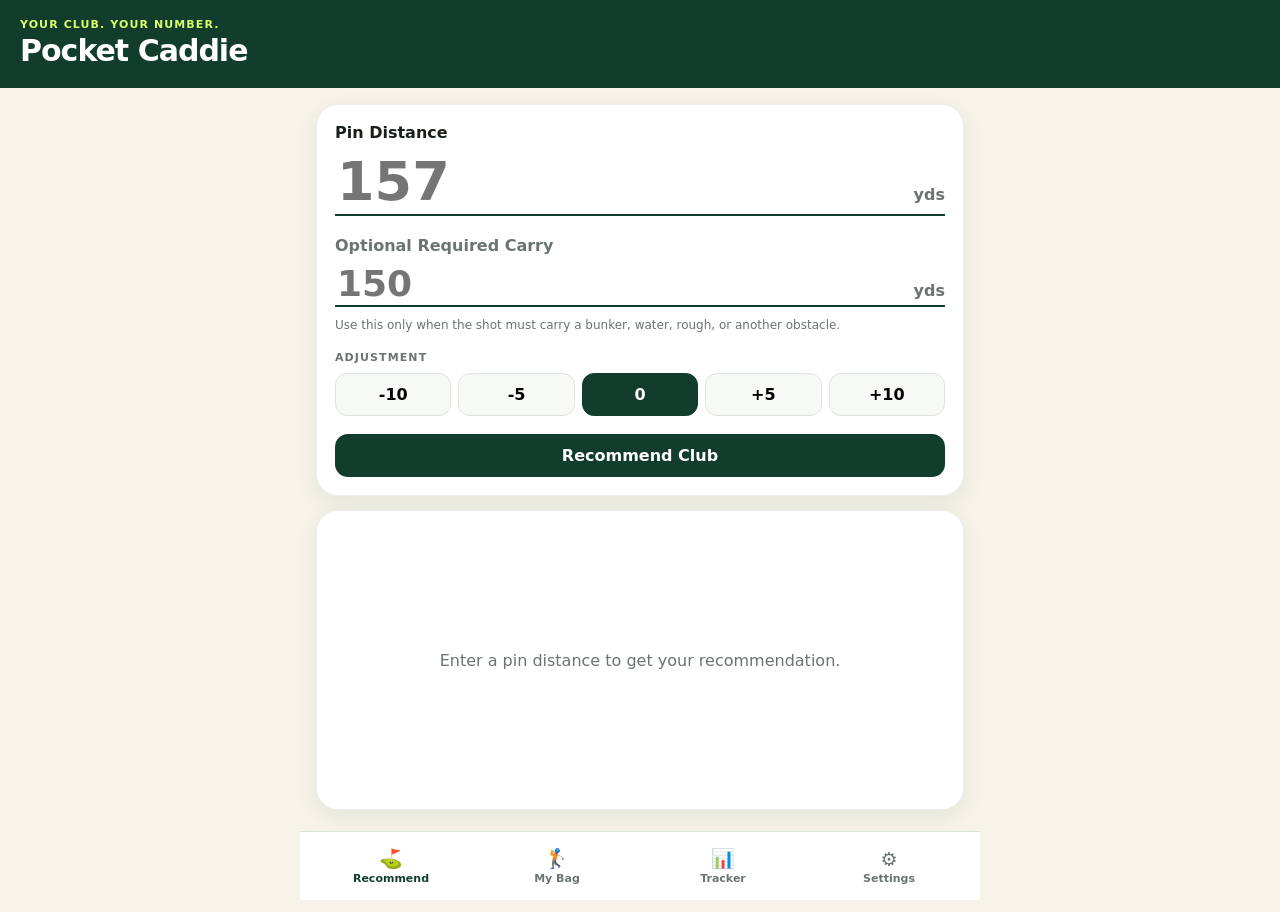
==== index.html @ 881b410f "Add files via upload Update to v1.2" ====
<!DOCTYPE html>
<html lang="en">
<head>
  <meta charset="UTF-8" />
  <meta name="viewport" content="width=device-width, initial-scale=1, viewport-fit=cover" />
  <meta name="theme-color" content="#123d2c" />
  <meta name="description" content="Pocket Caddie golf club recommendation app." />
  <link rel="manifest" href="manifest.webmanifest" />
  <link rel="apple-touch-icon" href="icons/icon-192.png" />
  <link rel="stylesheet" href="styles.css" />
  <title>Pocket Caddie</title>
</head>
<body>
  <header class="app-header">
    <div>
      <p class="eyebrow">YOUR CLUB. YOUR NUMBER.</p>
      <h1>Pocket Caddie</h1>
    </div>
  </header>

  <main>
    <section id="recommendView" class="view active">
      <div class="card input-card">
        <label for="pinDistance">Pin Distance</label>
        <div class="distance-entry">
          <input id="pinDistance" type="number" inputmode="numeric" min="1" max="400" placeholder="157" />
          <span>yds</span>
        </div>

        <label for="carryInput" class="optional-label">Optional Required Carry</label>
        <div class="distance-entry small">
          <input id="carryInput" type="number" inputmode="numeric" min="1" max="400" placeholder="150" />
          <span>yds</span>
        </div>
        <p class="helper">Use this only when the shot must carry a bunker, water, rough, or another obstacle.</p>

        <div class="section-label">Adjustment</div>
        <div id="adjustmentButtons" class="segmented">
          <button data-adjustment="-10">-10</button>
          <button data-adjustment="-5">-5</button>
          <button data-adjustment="0" class="selected">0</button>
          <button data-adjustment="5">+5</button>
          <button data-adjustment="10">+10</button>
        </div>

        <button id="recommendBtn" class="primary">Recommend Club</button>
      </div>

      <div id="resultCard" class="card result-card">
        <p class="muted">Enter a pin distance to get your recommendation.</p>
      </div>
    </section>

    <section id="bagView" class="view">
      <div class="card">
        <div class="toolbar">
          <div>
            <p class="section-label">Active Bag</p>
            <select id="profileSelect"></select>
          </div>
          <button id="newProfileBtn" class="secondary">New Profile</button>
        </div>
      </div>

      <div class="card">
        <div class="toolbar">
          <div>
            <h2>My Bag</h2>
            <p class="muted">Carry is optional. Total distance is required.</p>
          </div>
          <button id="addClubBtn" class="secondary">Add Club</button>
        </div>
        <div id="clubList" class="club-list"></div>
      </div>

      <div class="card danger-zone">
        <button id="renameProfileBtn" class="ghost">Rename Profile</button>
        <button id="deleteProfileBtn" class="danger">Delete Profile</button>
      </div>
    </section>

    <section id="trackerView" class="view">
      <div class="card">
        <div class="toolbar">
          <div>
            <h2>Recommendation Tracker</h2>
            <p class="muted">Counts recommendations only.</p>
          </div>
          <select id="trackerFilter">
            <option value="today">Today</option>
            <option value="7">Past 7 Days</option>
            <option value="30">Past 30 Days</option>
            <option value="year">This Year</option>
            <option value="all">All Time</option>
          </select>
        </div>
        <div id="trackerList" class="tracker-list"></div>
        <button id="resetTrackerBtn" class="danger full">Reset Tracker</button>
      </div>
    </section>

    <section id="settingsView" class="view">
      <div class="card">
        <h2>Green Light Settings</h2>
        <p class="muted">A Green Light appears only when both applicable conditions are met.</p>

        <label class="setting-row">
          <span>
            <strong>Total Distance Tolerance</strong>
            <small>How close the target must be to the club's total distance.</small>
          </span>
          <input id="totalTolerance" type="number" min="0" max="25" value="5" />
        </label>

        <label class="setting-row">
          <span>
            <strong>Stock Yardage Tolerance</strong>
            <small>Used when the club has a saved carry number.</small>
          </span>
          <input id="stockTolerance" type="number" min="0" max="25" value="5" />
        </label>

        <p class="settings-note">Settings save automatically on this device.</p>
      </div>
    </section>
  </main>

  <nav class="bottom-nav">
    <button class="nav-button active" data-view="recommendView"><span>⛳</span>Recommend</button>
    <button class="nav-button" data-view="bagView"><span>🏌️</span>My Bag</button>
    <button class="nav-button" data-view="trackerView"><span>📊</span>Tracker</button>
    <button class="nav-button" data-view="settingsView"><span>⚙️</span>Settings</button>
  </nav>

  <dialog id="clubDialog">
    <form method="dialog" id="clubForm">
      <h2 id="clubDialogTitle">Add Club</h2>
      <input type="hidden" id="clubId" />
      <label>Club Name<input id="clubName" required maxlength="20" placeholder="7 Iron" /></label>
      <label>Carry Distance (optional)<input id="clubCarry" type="number" min="1" max="400" placeholder="150" /></label>
      <label>Total Distance<input id="clubTotal" required type="number" min="1" max="400" placeholder="160" /></label>
      <div class="dialog-actions">
        <button value="cancel" class="ghost">Cancel</button>
        <button value="default" class="primary">Save</button>
      </div>
    </form>
  </dialog>

  <script src="app.js"></script>
</body>
</html>
---- styles.css ----
*{box-sizing:border-box}
:root{--green:#123d2c;--green2:#1f6a49;--lime:#d8ff68;--cream:#f5f3ea;--card:#fff;--ink:#172019;--muted:#6b746e;--line:#dde4de;--danger:#a52b2b;--warn:#8b5b00;font-family:Inter,ui-sans-serif,system-ui,-apple-system,BlinkMacSystemFont,"Segoe UI",sans-serif;color:var(--ink);background:var(--cream)}
body{margin:0;min-height:100vh;padding-bottom:calc(86px + env(safe-area-inset-bottom))}
button,input,select{font:inherit}button{cursor:pointer}
.app-header{background:var(--green);color:white;padding:calc(18px + env(safe-area-inset-top)) 20px 20px}
.app-header h1{margin:2px 0 0;font-size:30px;letter-spacing:-1px}
.eyebrow,.section-label{margin:0;font-size:11px;font-weight:850;letter-spacing:1.1px;text-transform:uppercase;color:var(--muted)}
.app-header .eyebrow{color:var(--lime)}
main{width:min(680px,100%);margin:0 auto;padding:16px}
.view{display:none;gap:14px}.view.active{display:grid}
.card{background:var(--card);border:1px solid rgba(18,61,44,.08);border-radius:22px;padding:18px;box-shadow:0 7px 24px rgba(21,49,37,.07)}
.input-card label{display:block;font-weight:850;margin-bottom:7px}
.optional-label{margin-top:12px;color:var(--muted)}
.helper{margin:-10px 0 18px;color:var(--muted);font-size:12px;line-height:1.35}
.distance-entry{display:flex;align-items:baseline;gap:8px;border-bottom:2px solid var(--green);margin-bottom:20px}
.distance-entry input{width:100%;border:0;outline:0;background:transparent;color:var(--green);font-size:54px;font-weight:900}
.distance-entry.small input{font-size:36px}
.distance-entry span{font-weight:800;color:var(--muted)}
.segmented{display:grid;grid-template-columns:repeat(5,1fr);gap:7px;margin:9px 0 18px}
.segmented button{border:1px solid var(--line);background:#f7f9f7;border-radius:12px;padding:11px 3px;font-weight:800}
.segmented button.selected{background:var(--green);color:white;border-color:var(--green)}
.primary,.secondary,.ghost,.danger{border-radius:13px;padding:12px 15px;border:0;font-weight:850}
.primary{background:var(--green);color:white;width:100%}
.secondary{background:#e8f2ec;color:var(--green)}
.ghost{background:transparent;color:var(--green);border:1px solid var(--line)}
.danger{background:#fdeaea;color:var(--danger)}.full{width:100%;margin-top:18px}
.result-card{min-height:300px;display:grid;place-items:center;text-align:center}
.result-wrap{width:100%;display:grid;place-items:center;gap:12px}
.club-badge{width:210px;height:210px;border-radius:50%;display:grid;place-items:center;padding:20px}
.club-badge.green{border:10px solid #48a85f;background:#eef9ef}
.club-badge.safe{border:10px solid #cbd6cd;background:#f7f9f7}
.mode-icon{font-size:48px;line-height:1}
.mode-label{font-size:14px;letter-spacing:1.4px;font-weight:900;color:var(--muted)}
.club-name-large{font-size:42px;font-weight:950;line-height:.95;letter-spacing:-1.4px;color:var(--green);text-transform:uppercase}
.range-text{font-size:16px;font-weight:850;color:var(--muted)}
.warning{margin-top:2px;max-width:310px;padding:9px 12px;border-radius:12px;background:#fff4d8;color:var(--warn);font-size:12px;font-weight:800}
.carry-check{margin-top:2px;max-width:310px;padding:9px 12px;border-radius:12px;background:#e9f5ed;color:var(--green2);font-size:12px;font-weight:800}
.muted{color:var(--muted);margin:5px 0}
h2{margin:0;font-size:20px}
.toolbar,.club-row,.setting-row,.danger-zone{display:flex;align-items:center;justify-content:space-between;gap:12px}
.toolbar select{margin-top:6px;border:1px solid var(--line);border-radius:10px;padding:9px;max-width:180px}
.club-list,.tracker-list{display:grid;gap:9px;margin-top:15px}
.club-row{padding:12px 0;border-bottom:1px solid var(--line)}
.club-row:last-child{border-bottom:0}
.club-name{font-weight:850}.club-distance{color:var(--green);font-weight:900;font-size:14px}
.club-actions{display:flex;gap:6px}.icon-btn{border:0;background:#f0f4f1;border-radius:9px;padding:8px 10px}
.tracker-item{display:flex;justify-content:space-between;padding:13px 0;border-bottom:1px solid var(--line)}
.tracker-item strong{font-size:18px}.tracker-count{font-size:18px;font-weight:950;color:var(--green)}
.setting-row{padding:18px 0;border-bottom:1px solid var(--line)}
.setting-row span{display:grid;gap:4px}.setting-row small{color:var(--muted);max-width:340px}
.setting-row input{width:74px;border:1px solid var(--line);border-radius:10px;padding:10px;text-align:center;font-weight:900}
.settings-note{color:var(--muted);font-size:13px}
.bottom-nav{position:fixed;left:50%;transform:translateX(-50%);bottom:0;width:min(680px,100%);display:grid;grid-template-columns:repeat(4,1fr);background:rgba(255,255,255,.96);border-top:1px solid var(--line);padding:8px 8px calc(8px + env(safe-area-inset-bottom));backdrop-filter:blur(18px)}
.nav-button{border:0;background:transparent;color:var(--muted);padding:7px 2px;font-size:11px;font-weight:800}
.nav-button span{display:block;font-size:19px;margin-bottom:2px}.nav-button.active{color:var(--green)}
dialog{border:0;border-radius:22px;padding:0;width:min(360px,calc(100% - 30px));box-shadow:0 24px 80px #0005}
dialog::backdrop{background:#0c241bb8}dialog form{display:grid;gap:14px;padding:22px}
dialog label{display:grid;gap:6px;font-weight:800}dialog input{border:1px solid var(--line);border-radius:11px;padding:12px}
.dialog-actions{display:grid;grid-template-columns:1fr 1fr;gap:10px}
@media(max-width:420px){.club-badge{width:190px;height:190px}.club-name-large{font-size:36px}}
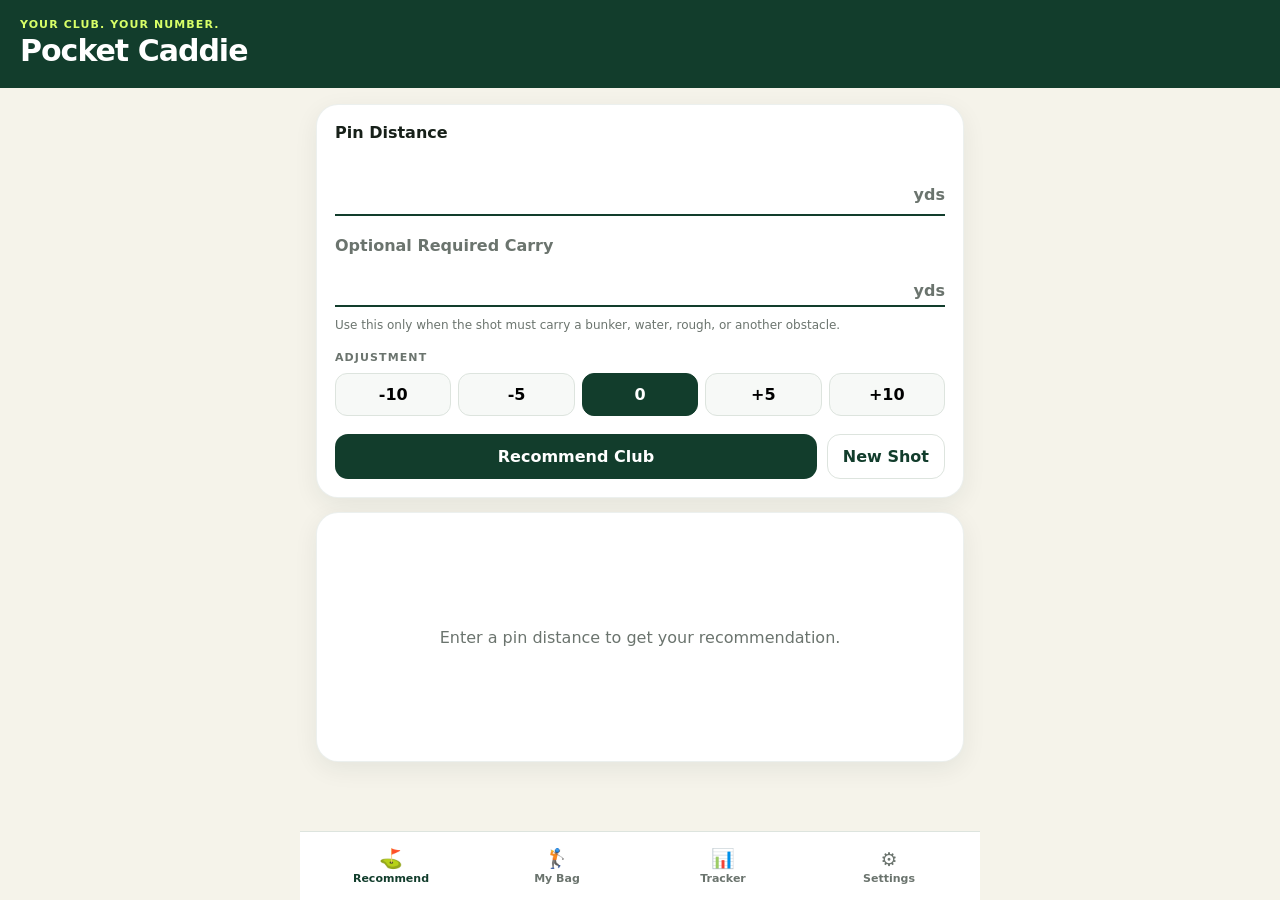
==== commit 6eb9ed0f: "Add files via upload Update to version 1.3" ====
--- a/index.html
+++ b/index.html
@@ -23,13 +23,13 @@
       <div class="card input-card">
         <label for="pinDistance">Pin Distance</label>
         <div class="distance-entry">
-          <input id="pinDistance" type="number" inputmode="numeric" min="1" max="400" placeholder="157" />
+          <input id="pinDistance" type="number" inputmode="numeric" min="1" max="400" placeholder="" />
           <span>yds</span>
         </div>
 
         <label for="carryInput" class="optional-label">Optional Required Carry</label>
         <div class="distance-entry small">
-          <input id="carryInput" type="number" inputmode="numeric" min="1" max="400" placeholder="150" />
+          <input id="carryInput" type="number" inputmode="numeric" min="1" max="400" placeholder="" />
           <span>yds</span>
         </div>
         <p class="helper">Use this only when the shot must carry a bunker, water, rough, or another obstacle.</p>
@@ -43,7 +43,10 @@
           <button data-adjustment="10">+10</button>
         </div>
 
-        <button id="recommendBtn" class="primary">Recommend Club</button>
+        <div class="shot-actions">
+          <button id="recommendBtn" class="primary">Recommend Club</button>
+          <button id="resetShotBtn" class="ghost reset-shot">New Shot</button>
+        </div>
       </div>
 
       <div id="resultCard" class="card result-card">
@@ -106,16 +109,16 @@
 
         <label class="setting-row">
           <span>
-            <strong>Total Distance Tolerance</strong>
-            <small>How close the target must be to the club's total distance.</small>
+            <strong>Attack Distance Limit</strong>
+            <small>Attack only when the adjusted pin distance is less than this number.</small>
           </span>
-          <input id="totalTolerance" type="number" min="0" max="25" value="5" />
+          <input id="attackDistanceLimit" type="number" min="1" max="400" value="170" />
         </label>
 
         <label class="setting-row">
           <span>
             <strong>Stock Yardage Tolerance</strong>
-            <small>Used when the club has a saved carry number.</small>
+            <small>Attack only when the target is within this many yards of the recommended club's stock distance.</small>
           </span>
           <input id="stockTolerance" type="number" min="0" max="25" value="5" />
         </label>
@@ -137,7 +140,7 @@
       <h2 id="clubDialogTitle">Add Club</h2>
       <input type="hidden" id="clubId" />
       <label>Club Name<input id="clubName" required maxlength="20" placeholder="7 Iron" /></label>
-      <label>Carry Distance (optional)<input id="clubCarry" type="number" min="1" max="400" placeholder="150" /></label>
+      <label>Carry Distance (optional)<input id="clubCarry" type="number" min="1" max="400" placeholder="" /></label>
       <label>Total Distance<input id="clubTotal" required type="number" min="1" max="400" placeholder="160" /></label>
       <div class="dialog-actions">
         <button value="cancel" class="ghost">Cancel</button>
--- a/styles.css
+++ b/styles.css
@@ -58,3 +58,26 @@
 dialog label{display:grid;gap:6px;font-weight:800}dialog input{border:1px solid var(--line);border-radius:11px;padding:12px}
 .dialog-actions{display:grid;grid-template-columns:1fr 1fr;gap:10px}
 @media(max-width:420px){.club-badge{width:190px;height:190px}.club-name-large{font-size:36px}}
+
+.shot-actions{display:grid;grid-template-columns:1fr auto;gap:10px;align-items:stretch}
+.reset-shot{min-width:104px}
+.result-card{min-height:250px}
+.result-split{width:100%;display:grid;grid-template-columns:1.2fr .8fr;align-items:center;gap:18px;text-align:left}
+.result-details{display:grid;gap:8px;align-content:center}
+.result-details .club-name-large{font-size:48px}
+.result-details .range-text{font-size:18px}
+.status-wrap{display:grid;place-items:center;gap:8px}
+.status-circle{width:150px;height:150px;border-radius:50%;display:grid;place-items:center;text-align:center}
+.status-circle.attack{border:10px solid #48a85f;background:#eef9ef}
+.status-circle.safe{border:10px solid #aeb7b0;background:#f3f5f3}
+.status-circle .mode-icon{font-size:54px}
+.status-circle .mode-label{font-size:13px}
+.result-note{grid-column:1 / -1;justify-self:center}
+@media(max-width:420px){
+  .shot-actions{grid-template-columns:1fr}
+  .reset-shot{width:100%}
+  .result-split{grid-template-columns:1fr 140px;gap:10px}
+  .result-details .club-name-large{font-size:34px}
+  .status-circle{width:128px;height:128px}
+  .status-circle .mode-icon{font-size:46px}
+}
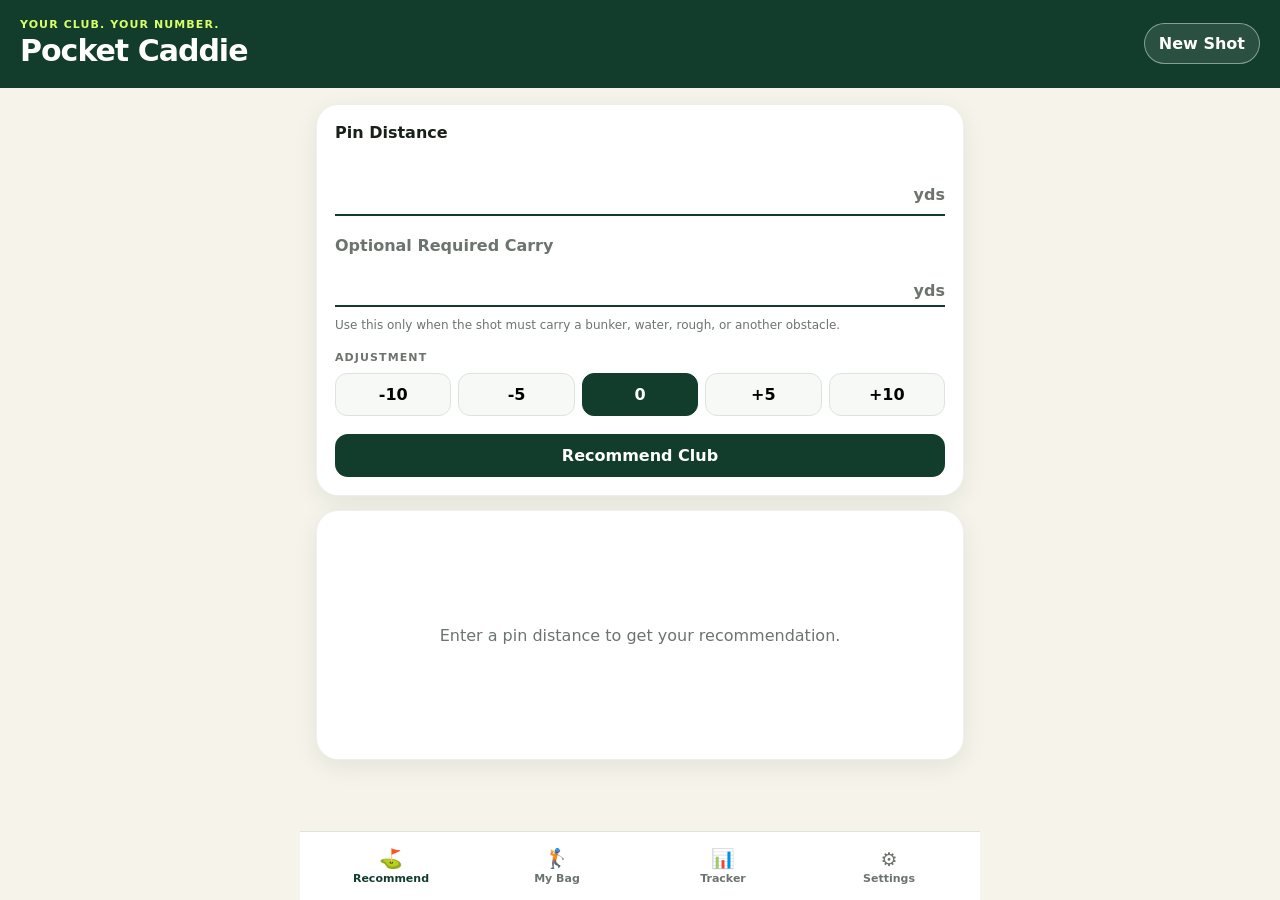
==== commit 301e610b: "Add files via upload V1.5" ====
--- a/index.html
+++ b/index.html
@@ -16,6 +16,7 @@
       <p class="eyebrow">YOUR CLUB. YOUR NUMBER.</p>
       <h1>Pocket Caddie</h1>
     </div>
+    <button id="resetShotBtn" class="header-shot-btn">New Shot</button>
   </header>
 
   <main>
@@ -43,10 +44,7 @@
           <button data-adjustment="10">+10</button>
         </div>
 
-        <div class="shot-actions">
-          <button id="recommendBtn" class="primary">Recommend Club</button>
-          <button id="resetShotBtn" class="ghost reset-shot">New Shot</button>
-        </div>
+        <button id="recommendBtn" class="primary">Recommend Club</button>
       </div>
 
       <div id="resultCard" class="card result-card">
--- a/styles.css
+++ b/styles.css
@@ -81,3 +81,15 @@
   .status-circle{width:128px;height:128px}
   .status-circle .mode-icon{font-size:46px}
 }
+
+.app-header{display:flex;align-items:center;justify-content:space-between;gap:16px}
+.header-shot-btn{
+  border:1px solid rgba(255,255,255,.45);
+  background:rgba(255,255,255,.1);
+  color:#fff;
+  border-radius:999px;
+  padding:10px 14px;
+  font-weight:850;
+  white-space:nowrap;
+}
+.header-shot-btn:active{transform:translateY(1px)}
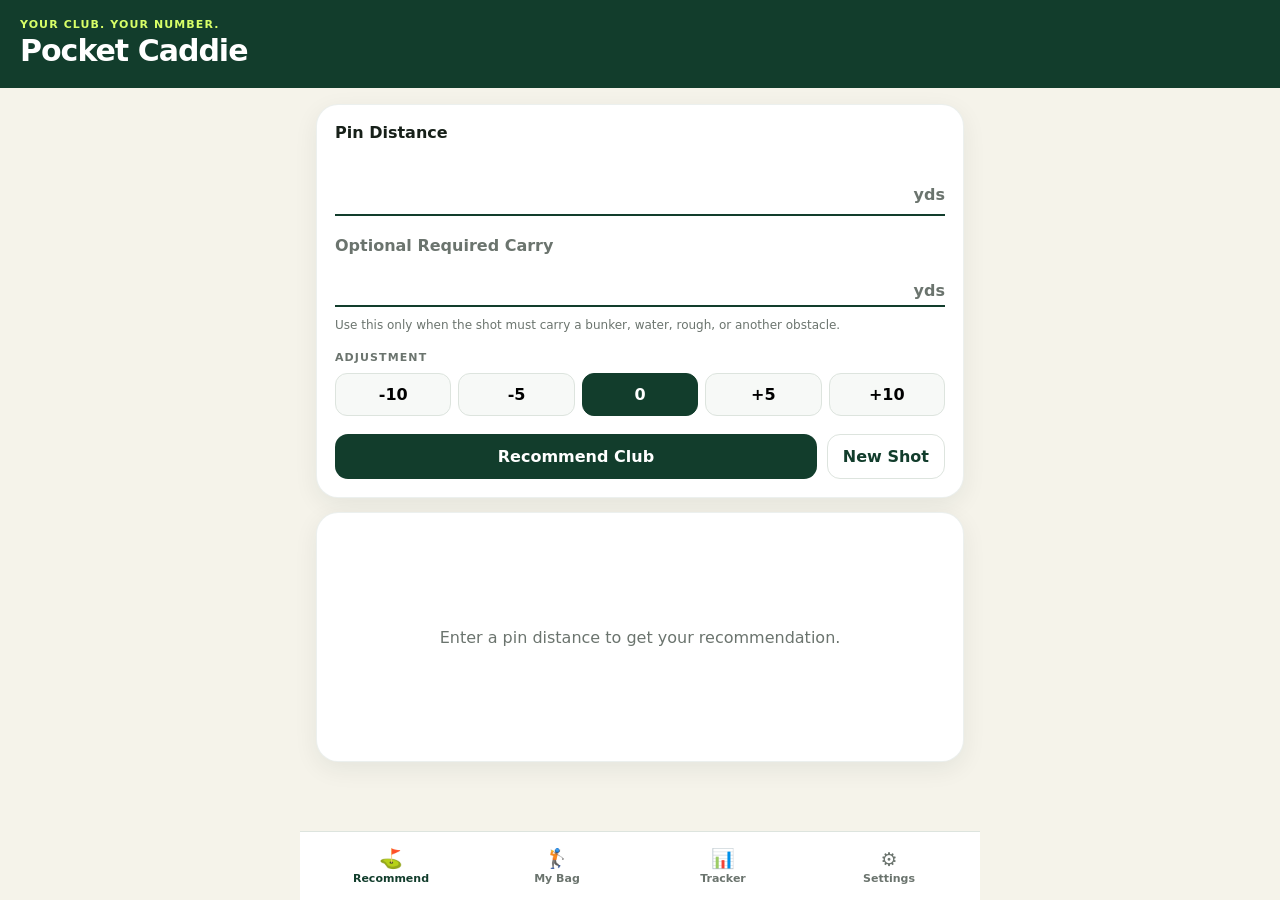
==== commit fc2d5b4e: "Add files via upload V1.6" ====
--- a/index.html
+++ b/index.html
@@ -16,7 +16,6 @@
       <p class="eyebrow">YOUR CLUB. YOUR NUMBER.</p>
       <h1>Pocket Caddie</h1>
     </div>
-    <button id="resetShotBtn" class="header-shot-btn">New Shot</button>
   </header>
 
   <main>
@@ -44,7 +43,10 @@
           <button data-adjustment="10">+10</button>
         </div>
 
-        <button id="recommendBtn" class="primary">Recommend Club</button>
+        <div class="shot-actions">
+          <button id="recommendBtn" class="primary">Recommend Club</button>
+          <button id="resetShotBtn" class="ghost reset-shot">New Shot</button>
+        </div>
       </div>
 
       <div id="resultCard" class="card result-card">
--- a/styles.css
+++ b/styles.css
@@ -93,3 +93,21 @@
   white-space:nowrap;
 }
 .header-shot-btn:active{transform:translateY(1px)}
+
+/* v1.6 button placement */
+.app-header{display:block}
+.header-shot-btn{display:none}
+.shot-actions{
+  display:grid;
+  grid-template-columns:minmax(0,1fr) auto;
+  gap:10px;
+  align-items:stretch;
+}
+.reset-shot{
+  min-width:104px;
+  white-space:nowrap;
+}
+@media(max-width:420px){
+  .shot-actions{grid-template-columns:minmax(0,1fr) auto}
+  .reset-shot{width:auto;min-width:96px}
+}
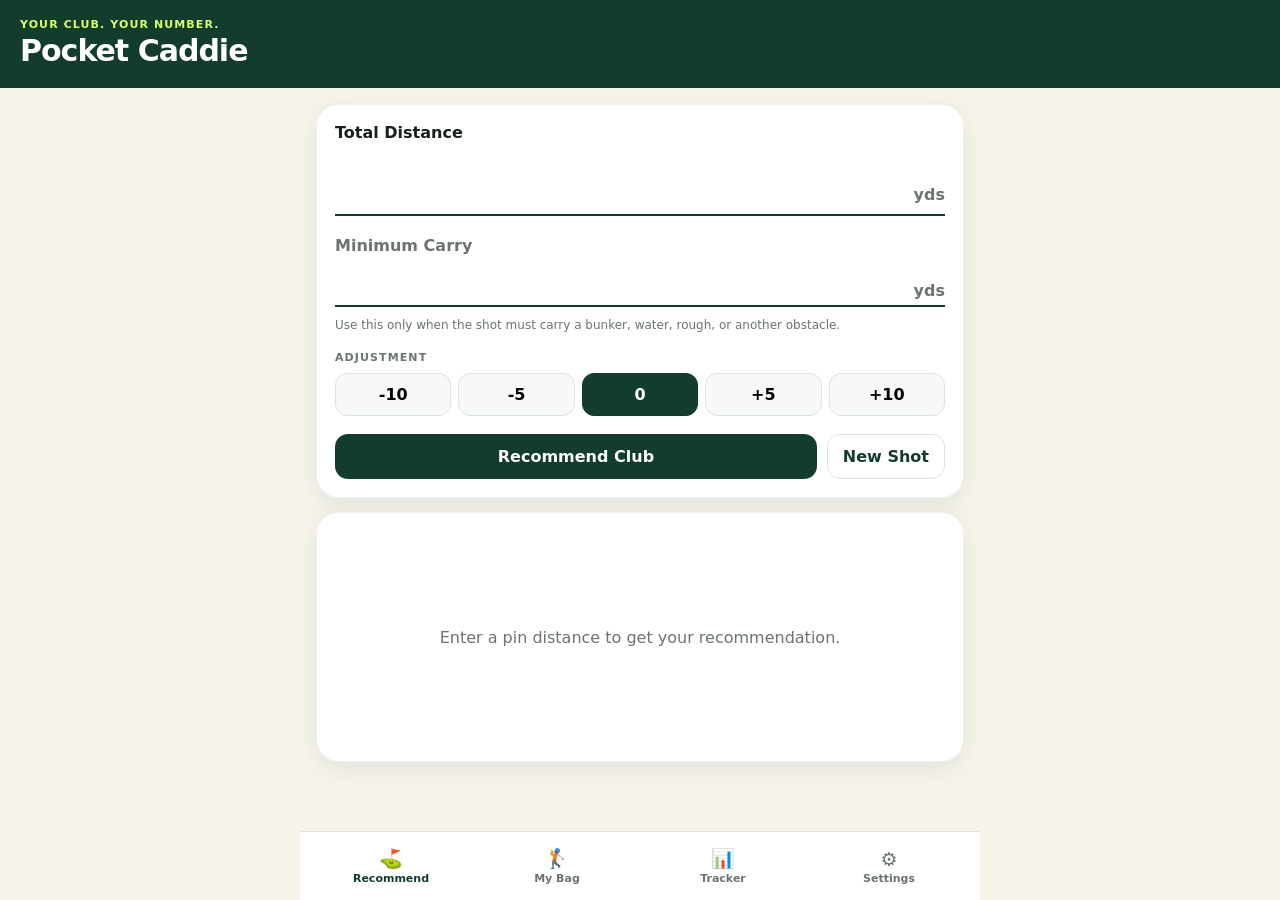
==== commit ec53cff8: "Add files via upload V2.0" ====
--- a/index.html
+++ b/index.html
@@ -21,13 +21,13 @@
   <main>
     <section id="recommendView" class="view active">
       <div class="card input-card">
-        <label for="pinDistance">Pin Distance</label>
+        <label for="pinDistance">Total Distance</label>
         <div class="distance-entry">
           <input id="pinDistance" type="number" inputmode="numeric" min="1" max="400" placeholder="" />
           <span>yds</span>
         </div>
 
-        <label for="carryInput" class="optional-label">Optional Required Carry</label>
+        <label for="carryInput" class="optional-label">Minimum Carry</label>
         <div class="distance-entry small">
           <input id="carryInput" type="number" inputmode="numeric" min="1" max="400" placeholder="" />
           <span>yds</span>
--- a/styles.css
+++ b/styles.css
@@ -111,3 +111,13 @@
   .shot-actions{grid-template-columns:minmax(0,1fr) auto}
   .reset-shot{width:auto;min-width:96px}
 }
+
+/* v1.7 custom strategy icons */
+.strategy-icon{width:82px;height:82px;display:block;margin:0 auto 4px}
+.flagstick{stroke:#123d2c;stroke-width:7;stroke-linecap:round}
+.gold-flag{fill:#d5a928;stroke:#b68b13;stroke-width:2}
+.green-shadow{fill:#80b88a;opacity:.48}
+.green-fringe{fill:#2f7452}
+.putting-surface{fill:#66ae72}
+.center-target{fill:#f7f7f2;stroke:#d9ddd9;stroke-width:2}
+.status-circle.safe .mode-label{margin-bottom:0}
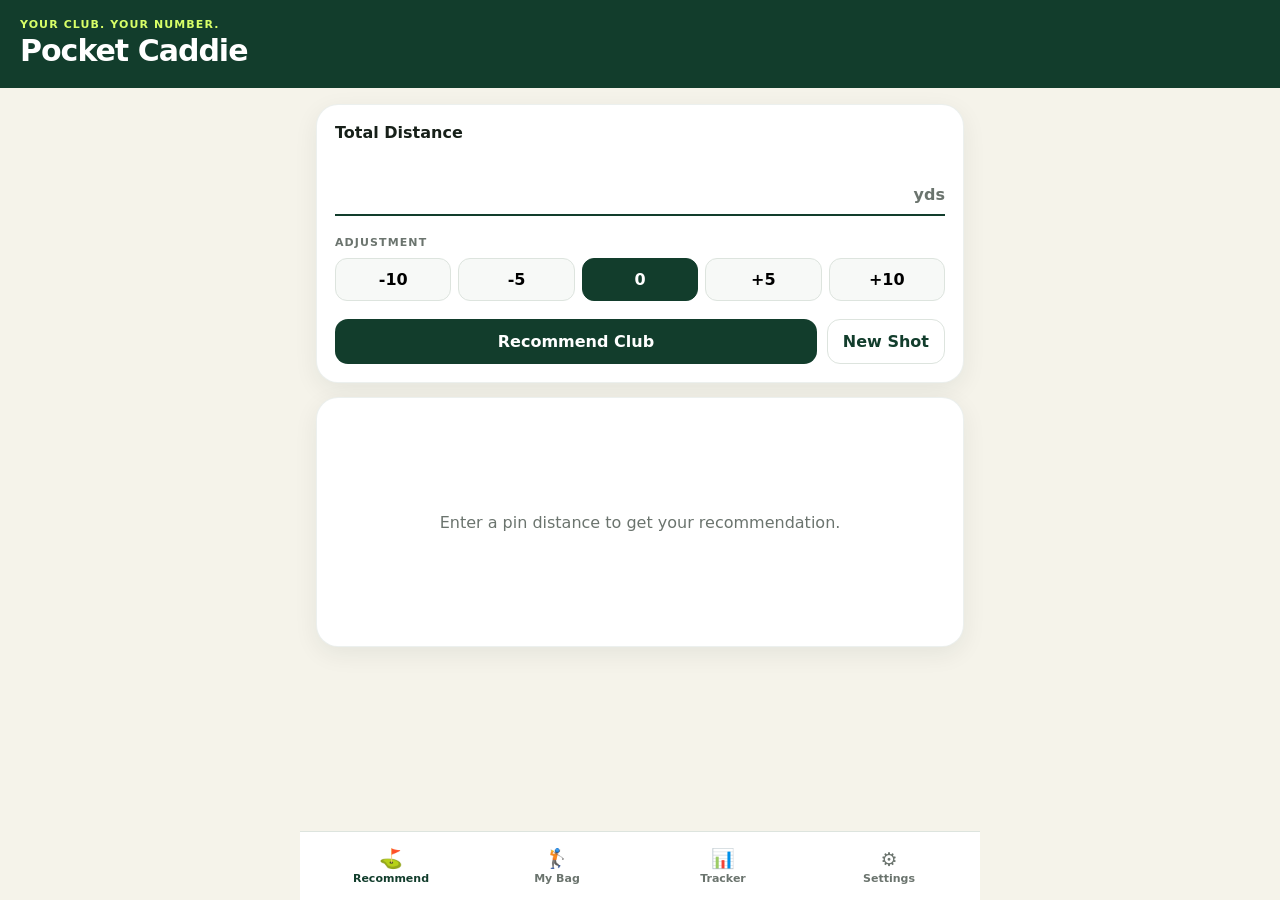
==== commit f0817dff: "Add files via upload" ====
--- a/index.html
+++ b/index.html
@@ -27,12 +27,6 @@
           <span>yds</span>
         </div>
 
-        <label for="carryInput" class="optional-label">Minimum Carry</label>
-        <div class="distance-entry small">
-          <input id="carryInput" type="number" inputmode="numeric" min="1" max="400" placeholder="" />
-          <span>yds</span>
-        </div>
-        <p class="helper">Use this only when the shot must carry a bunker, water, rough, or another obstacle.</p>
 
         <div class="section-label">Adjustment</div>
         <div id="adjustmentButtons" class="segmented">
--- a/styles.css
+++ b/styles.css
@@ -119,5 +119,16 @@
 .green-shadow{fill:#80b88a;opacity:.48}
 .green-fringe{fill:#2f7452}
 .putting-surface{fill:#66ae72}
-.center-target{fill:#f7f7f2;stroke:#d9ddd9;stroke-width:2}
 .status-circle.safe .mode-label{margin-bottom:0}
+
+.gap-note{margin-top:2px;max-width:340px;padding:9px 12px;border-radius:12px;background:#edf1f5;color:#46515b;font-size:12px;font-weight:800}
+
+/* v1.8 recommendation summary */
+.pin-playing{
+  margin-bottom:4px;
+  color:var(--muted);
+  font-size:16px;
+  font-weight:800;
+}
+.pin-playing strong{color:var(--green);font-size:20px}
+.result-details .range-text{margin-top:2px}
